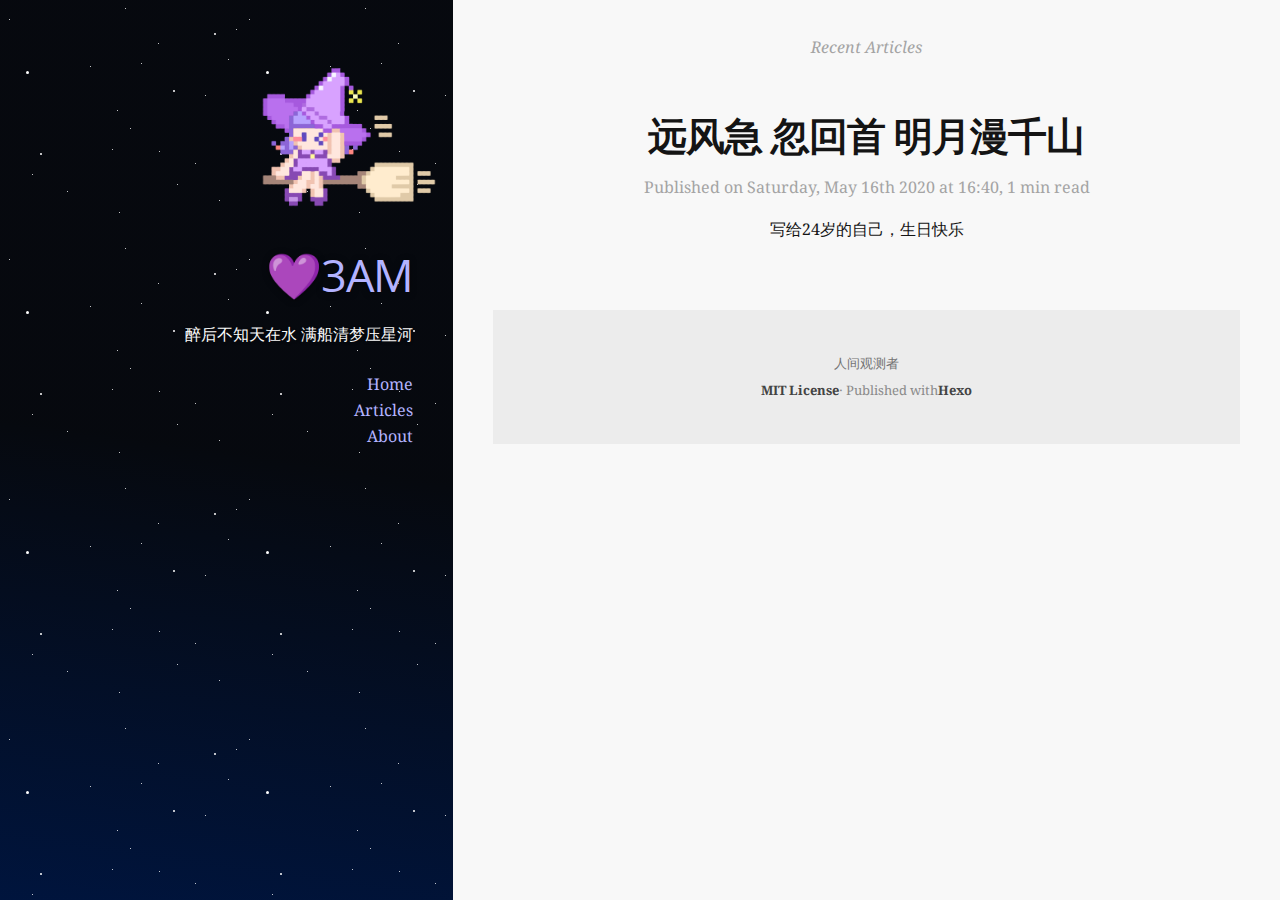
==== index.html @ b3f92b23 "update" ====
<!DOCTYPE html><html lang="en-us"><head><meta charset="UTF-8"><meta http-equiv="X-UA-Compatible" content="IE=edge,chrome=1"><title>💜3AM</title><meta name="description"><meta name="generator" content="💜3AM"><meta name="author" content="婴"><meta name="keywords" content="人间观测者"><meta name="HandheldFriendly" content="True"><meta name="MobileOptimized" content="320"><meta name="viewport" content="width=device-width,initial-scale=1.0,maximum-scale=1,user-scalable=0"><link rel="stylesheet" type="text/css" href="/styles/screen.css"><link rel="apple-touch-icon" sizes="57x57" href="/images/apple-touch-icon-57x57.png"><link rel="apple-touch-icon" sizes="60x60" href="/images/apple-touch-icon-60x60.png"><link rel="apple-touch-icon" sizes="72x72" href="/images/apple-touch-icon-72x72.png"><link rel="apple-touch-icon" sizes="76x76" href="/images/apple-touch-icon-76x76.png"><link rel="apple-touch-icon" sizes="114x114" href="/images/apple-touch-icon-114x114.png"><link rel="apple-touch-icon" sizes="120x120" href="/images/apple-touch-icon-120x120.png"><link rel="apple-touch-icon" sizes="144x144" href="/images/apple-touch-icon-144x144.png"><link rel="apple-touch-icon" sizes="152x152" href="/images/apple-touch-icon-152x152.png"><link rel="apple-touch-icon" sizes="180x180" href="/images/apple-touch-icon-180x180.png"><link rel="icon" type="image/png" sizes="16x16" href="/images/favicon-16x16.png"><link rel="icon" type="image/png" sizes="32x32" href="/images/favicon-32x32.png"><link rel="icon" type="image/png" sizes="96x96" href="/images/favicon-96x96.png"><link rel="icon" type="image/png" sizes="160x160" href="/images/favicon-160x160.png"><link rel="icon" type="image/png" sizes="192x192" href="/images/favicon-192x192.png"><meta name="msapplication-TileColor" content="#121315"><meta name="msapplication-TileImage" content="/images/mstile-144x144.png"></head><body itemscope itemtype="https://schema.org/WebPage"><header itemscope itemtype="https://schema.org/WPHeader"><a href="/"><img src="/images/svdb.png" alt="💜3AM" title="💜3AM"></a><h1><a href="/" alt="💜3AM" title="💜3AM" itemprop="headline">💜3AM</a></h1><p itemprop="description">醉后不知天在水 满船清梦压星河</p><nav itemscope itemtype="https://schema.org/SiteNavigationElement"><ul><li itemprop="name"><a href="/" alt="Home" title="Home" itemprop="url">Home</a></li><li itemprop="name"><a href="/articles" alt="Articles" title="Articles" itemprop="url">Articles</a></li><li itemprop="name"><a href="/about" alt="About" title="About" itemprop="url">About</a></li></ul></nav><div class="space"></div></header><main itemscope itemtype="https://schema.org/Blog"><h4 class="page-title">Recent Articles</h4><a href="/2020/05/16/happy-24th-brithday/" class="article"><article itemscope itemprop="blogPost" itemtype="https://schema.org/BlogPosting" class="item"><h2 itemprop="headline">远风急 忽回首 明月漫千山</h2><span class="post-meta">Published on<time itemprop="datePublished" datetime="2020-05-16T08:40:39.000Z"> Saturday, May 16th 2020 at 16:40</time>, 1 min read</span><p itemprop="text" class="post-excerpt">写给24岁的自己，生日快乐</p></article></a><footer itemscope itemtype="https://schema.org/WPFooter"><section class="pubkey">人间观测者</section><section class="copyright"><a>MIT License</a>&middot; Published with<a>Hexo</a></section></footer></main></body></html>
---- styles/screen.css ----
/*! normalize.css v3.0.2 | MIT License | git.io/normalize */

/**
 * 1. Set default font family to sans-serif.
 * 2. Prevent iOS text size adjust after orientation change, without disabling
 *    user zoom.
 */

html {
  font-family: sans-serif; /* 1 */
  -ms-text-size-adjust: 100%; /* 2 */
  -webkit-text-size-adjust: 100%; /* 2 */
}

/**
 * Remove default margin.
 */

body {
  margin: 0;
}

/* HTML5 display definitions
   ========================================================================== */

/**
 * Correct `block` display not defined for any HTML5 element in IE 8/9.
 * Correct `block` display not defined for `details` or `summary` in IE 10/11
 * and Firefox.
 * Correct `block` display not defined for `main` in IE 11.
 */

article,
aside,
details,
figcaption,
figure,
footer,
header,
hgroup,
main,
menu,
nav,
section,
summary {
  display: block;
}

/**
 * 1. Correct `inline-block` display not defined in IE 8/9.
 * 2. Normalize vertical alignment of `progress` in Chrome, Firefox, and Opera.
 */

audio,
canvas,
progress,
video {
  display: inline-block; /* 1 */
  vertical-align: baseline; /* 2 */
}

/**
 * Prevent modern browsers from displaying `audio` without controls.
 * Remove excess height in iOS 5 devices.
 */

audio:not([controls]) {
  display: none;
  height: 0;
}

/**
 * Address `[hidden]` styling not present in IE 8/9/10.
 * Hide the `template` element in IE 8/9/11, Safari, and Firefox < 22.
 */

[hidden],
template {
  display: none;
}

/* Links
   ========================================================================== */

/**
 * Remove the gray background color from active links in IE 10.
 */

a {
  background-color: transparent;
}

/**
 * Improve readability when focused and also mouse hovered in all browsers.
 */

a:active,
a:hover {
  outline: 0;
}

/* Text-level semantics
   ========================================================================== */

/**
 * Address styling not present in IE 8/9/10/11, Safari, and Chrome.
 */

abbr[title] {
  border-bottom: 1px dotted;
}

/**
 * Address style set to `bolder` in Firefox 4+, Safari, and Chrome.
 */

b,
strong {
  font-weight: bold;
}

/**
 * Address styling not present in Safari and Chrome.
 */

dfn {
  font-style: italic;
}

/**
 * Address variable `h1` font-size and margin within `section` and `article`
 * contexts in Firefox 4+, Safari, and Chrome.
 */

h1 {
  font-size: 2em;
  margin: 0.67em 0;
}

/**
 * Address styling not present in IE 8/9.
 */

mark {
  background: #ff0;
  color: #000;
}

/**
 * Address inconsistent and variable font size in all browsers.
 */

small {
  font-size: 80%;
}

/**
 * Prevent `sub` and `sup` affecting `line-height` in all browsers.
 */

sub,
sup {
  font-size: 75%;
  line-height: 0;
  position: relative;
  vertical-align: baseline;
}

sup {
  top: -0.5em;
}

sub {
  bottom: -0.25em;
}

/* Embedded content
   ========================================================================== */

/**
 * Remove border when inside `a` element in IE 8/9/10.
 */

img {
  border: 0;
}

/**
 * Correct overflow not hidden in IE 9/10/11.
 */

svg:not(:root) {
  overflow: hidden;
}

/* Grouping content
   ========================================================================== */

/**
 * Address margin not present in IE 8/9 and Safari.
 */

figure {
  margin: 1em 40px;
}

/**
 * Address differences between Firefox and other browsers.
 */

hr {
  -moz-box-sizing: content-box;
  box-sizing: content-box;
  height: 0;
}

/**
 * Contain overflow in all browsers.
 */

pre {
  overflow: auto;
}

/**
 * Address odd `em`-unit font size rendering in all browsers.
 */

code,
kbd,
pre,
samp {
  font-family: monospace, monospace;
  font-size: 1em;
}

/* Forms
   ========================================================================== */

/**
 * Known limitation: by default, Chrome and Safari on OS X allow very limited
 * styling of `select`, unless a `border` property is set.
 */

/**
 * 1. Correct color not being inherited.
 *    Known issue: affects color of disabled elements.
 * 2. Correct font properties not being inherited.
 * 3. Address margins set differently in Firefox 4+, Safari, and Chrome.
 */

button,
input,
optgroup,
select,
textarea {
  color: inherit; /* 1 */
  font: inherit; /* 2 */
  margin: 0; /* 3 */
}

/**
 * Address `overflow` set to `hidden` in IE 8/9/10/11.
 */

button {
  overflow: visible;
}

/**
 * Address inconsistent `text-transform` inheritance for `button` and `select`.
 * All other form control elements do not inherit `text-transform` values.
 * Correct `button` style inheritance in Firefox, IE 8/9/10/11, and Opera.
 * Correct `select` style inheritance in Firefox.
 */

button,
select {
  text-transform: none;
}

/**
 * 1. Avoid the WebKit bug in Android 4.0.* where (2) destroys native `audio`
 *    and `video` controls.
 * 2. Correct inability to style clickable `input` types in iOS.
 * 3. Improve usability and consistency of cursor style between image-type
 *    `input` and others.
 */

button,
html input[type="button"], /* 1 */
input[type="reset"],
input[type="submit"] {
  -webkit-appearance: button; /* 2 */
  cursor: pointer; /* 3 */
}

/**
 * Re-set default cursor for disabled elements.
 */

button[disabled],
html input[disabled] {
  cursor: default;
}

/**
 * Remove inner padding and border in Firefox 4+.
 */

button::-moz-focus-inner,
input::-moz-focus-inner {
  border: 0;
  padding: 0;
}

/**
 * Address Firefox 4+ setting `line-height` on `input` using `!important` in
 * the UA stylesheet.
 */

input {
  line-height: normal;
}

/**
 * It's recommended that you don't attempt to style these elements.
 * Firefox's implementation doesn't respect box-sizing, padding, or width.
 *
 * 1. Address box sizing set to `content-box` in IE 8/9/10.
 * 2. Remove excess padding in IE 8/9/10.
 */

input[type="checkbox"],
input[type="radio"] {
  box-sizing: border-box; /* 1 */
  padding: 0; /* 2 */
}

/**
 * Fix the cursor style for Chrome's increment/decrement buttons. For certain
 * `font-size` values of the `input`, it causes the cursor style of the
 * decrement button to change from `default` to `text`.
 */

input[type="number"]::-webkit-inner-spin-button,
input[type="number"]::-webkit-outer-spin-button {
  height: auto;
}

/**
 * 1. Address `appearance` set to `searchfield` in Safari and Chrome.
 * 2. Address `box-sizing` set to `border-box` in Safari and Chrome
 *    (include `-moz` to future-proof).
 */

input[type="search"] {
  -webkit-appearance: textfield; /* 1 */
  -moz-box-sizing: content-box;
  -webkit-box-sizing: content-box; /* 2 */
  box-sizing: content-box;
}

/**
 * Remove inner padding and search cancel button in Safari and Chrome on OS X.
 * Safari (but not Chrome) clips the cancel button when the search input has
 * padding (and `textfield` appearance).
 */

input[type="search"]::-webkit-search-cancel-button,
input[type="search"]::-webkit-search-decoration {
  -webkit-appearance: none;
}

/**
 * Define consistent border, margin, and padding.
 */

fieldset {
  border: 1px solid #c0c0c0;
  margin: 0 2px;
  padding: 0.35em 0.625em 0.75em;
}

/**
 * 1. Correct `color` not being inherited in IE 8/9/10/11.
 * 2. Remove padding so people aren't caught out if they zero out fieldsets.
 */

legend {
  border: 0; /* 1 */
  padding: 0; /* 2 */
}

/**
 * Remove default vertical scrollbar in IE 8/9/10/11.
 */

textarea {
  overflow: auto;
}

/**
 * Don't inherit the `font-weight` (applied by a rule above).
 * NOTE: the default cannot safely be changed in Chrome and Safari on OS X.
 */

optgroup {
  font-weight: bold;
}

/* Tables
   ========================================================================== */

/**
 * Remove most spacing between table cells.
 */

table {
  border-collapse: collapse;
  border-spacing: 0;
}

td,
th {
  padding: 0;
}

@font-face {
  font-family: 'Droid Serif';
  font-style: normal;
  font-weight: 400;
  src: url("../fonts/droidserif/400.woff2") format('woff2'), url("../fonts/droidserif/400.woff") format('woff');
}
@font-face {
  font-family: 'Droid Serif';
  font-style: normal;
  font-weight: 700;
  src: url("../fonts/droidserif/700.woff2") format('woff2'), url("../fonts/droidserif/700.woff") format('woff');
}
@font-face {
  font-family: 'Droid Serif';
  font-style: italic;
  font-weight: 400;
  src: url("../fonts/droidserif/400i.woff2") format('woff2'), url("../fonts/droidserif/400i.woff") format('woff');
}
@font-face {
  font-family: 'Droid Serif';
  font-style: italic;
  font-weight: 700;
  src: url("../fonts/droidserif/700i.woff2") format('woff2'), url("../fonts/droidserif/700i.woff") format('woff');
}
@font-face {
  font-family: 'Open Sans';
  font-style: normal;
  font-weight: 300;
  src: url("../fonts/opensans/300.woff2") format('woff2'), url("../fonts/opensans/300.woff") format('woff');
}
@font-face {
  font-family: 'Open Sans';
  font-style: normal;
  font-weight: 400;
  src: url("../fonts/opensans/400.woff2") format('woff2'), url("../fonts/opensans/400.woff") format('woff');
}
@font-face {
  font-family: 'Open Sans';
  font-style: normal;
  font-weight: 600;
  src: url("../fonts/opensans/600.woff2") format('woff2'), url("../fonts/opensans/600.woff") format('woff');
}
@font-face {
  font-family: 'Open Sans';
  font-style: normal;
  font-weight: 700;
  src: url("../fonts/opensans/700.woff2") format('woff2'), url("../fonts/opensans/700.woff") format('woff');
}
@font-face {
  font-family: 'Open Sans';
  font-style: normal;
  font-weight: 800;
  src: url("../fonts/opensans/800.woff2") format('woff2'), url("../fonts/opensans/800.woff") format('woff');
}
@font-face {
  font-family: 'Open Sans';
  font-style: italic;
  font-weight: 300;
  src: url("../fonts/opensans/300i.woff2") format('woff2'), url("../fonts/opensans/300i.woff") format('woff');
}
@font-face {
  font-family: 'Open Sans';
  font-style: italic;
  font-weight: 400;
  src: url("../fonts/opensans/400i.woff2") format('woff2'), url("../fonts/opensans/400i.woff") format('woff');
}
@font-face {
  font-family: 'Open Sans';
  font-style: italic;
  font-weight: 600;
  src: url("../fonts/opensans/600i.woff2") format('woff2'), url("../fonts/opensans/600i.woff") format('woff');
}
@font-face {
  font-family: 'Open Sans';
  font-style: italic;
  font-weight: 700;
  src: url("../fonts/opensans/700i.woff2") format('woff2'), url("../fonts/opensans/700i.woff") format('woff');
}
@font-face {
  font-family: 'Open Sans';
  font-style: italic;
  font-weight: 800;
  src: url("../fonts/opensans/800i.woff2") format('woff2'), url("../fonts/opensans/800i.woff") format('woff');
}
@font-face {
  font-family: 'Fira Mono';
  font-style: normal;
  font-weight: 400;
  src: url("../fonts/fira/400.woff2") format('woff2'), url("../fonts/fira/400.woff") format('woff');
}
@font-face {
  font-family: 'Fira Mono';
  font-style: normal;
  font-weight: 500;
  src: url("../fonts/fira/500.woff2") format('woff2'), url("../fonts/fira/500.woff") format('woff');
}
@font-face {
  font-family: 'Fira Mono';
  font-style: normal;
  font-weight: 700;
  src: url("../fonts/fira/700.woff2") format('woff2'), url("../fonts/fira/700.woff") format('woff');
}
html {
  font-size: 62.5%;
}
body {
  color: #141414;
  margin: 0;
  height: 100vh;
  -webkit-box-orient: vertical;
  -moz-box-orient: vertical;
  -o-box-orient: vertical;
  -webkit-flex-direction: column;
  -ms-flex-direction: column;
  flex-direction: column;
  font-family: 'Droid Serif', Georgia, serif;
  font-size: 1.62rem;
  font-weight: 400;
  line-height: 1.6em;
}
a {
  color: #141414;
  text-decoration: underline;
}
a:hover {
  -webkit-transition: color 0.3s ease;
  -moz-transition: color 0.3s ease;
  -o-transition: color 0.3s ease;
  -ms-transition: color 0.3s ease;
  transition: color 0.3s ease;
}
::-moz-selection,
::selection {
  color: #141414;
  background: #1d9cf7;
  text-shadow: none;
}
header,
main {
  overflow-y: auto;
  -webkit-overflow-scrolling: touch;
  padding: 20px;
}
header {
  background-image: -webkit-linear-gradient(82deg, hsla(220,100%,12%,1), hsla(220,40%,4%,1) 50%);
  background-image: -moz-linear-gradient(82deg, hsla(220,100%,12%,1), hsla(220,40%,4%,1) 50%);
  background-image: -o-linear-gradient(82deg, hsla(220,100%,12%,1), hsla(220,40%,4%,1) 50%);
  background-image: -ms-linear-gradient(82deg, hsla(220,100%,12%,1), hsla(220,40%,4%,1) 50%);
  background-image: linear-gradient(8deg, hsla(220,100%,12%,1), hsla(220,40%,4%,1) 50%);
  -webkit-box-flex: 1;
  -moz-box-flex: 1;
  -o-box-flex: 1;
  box-flex: 1;
  -webkit-flex: 1;
  -ms-flex: 1;
  flex: 1;
  overflow: hidden;
  position: relative;
  text-align: center;
}
header a,
header h1,
header p,
header nav {
  position: relative;
  z-index: 2;
}
header a {
  color: #b3b3ff;
  text-decoration: none;
}
header a:hover {
  text-decoration: underline;
}
header h1 {
  color: #b3b3ff;
  font-family: 'Open Sans', sans-serif;
  font-size: 4.5rem;
  font-weight: 400;
  letter-spacing: -1px;
  text-shadow: 0 1px 6px rgba(0,0,0,0.5);
}
header h1 a:hover {
  text-decoration: none;
  color: #db48d8;
}
header img {
  line-height: 0;
  margin: 0;
  max-height: 200px;
  width: auto;
}
header p {
  color: #fafafa;
  font-family: 'Droid Serif', Georgia, serif;
  font-size: 1.62rem;
  font-weight: 400;
  letter-spacing: 0;
  margin: 0;
  text-shadow: 0 1px 3px rgba(0,0,0,0.35);
}
header nav ul {
  list-style: none;
  margin: 0;
  padding: 0;
}
header nav ul li {
  display: inline-block;
  padding: 12px 0 12px 12px;
}
header nav ul li:after {
  content: '·';
  padding-left: 12px;
}
header nav ul li:last-child:after {
  content: '';
}
header .space {
  -webkit-animation: slide 8s linear infinite;
  -moz-animation: slide 8s linear infinite;
  -o-animation: slide 8s linear infinite;
  -ms-animation: slide 8s linear infinite;
  animation: slide 8s linear infinite;
  background-image: url("../images/stars.svg");
  background-position: center center;
  -webkit-background-size: 240px;
  -moz-background-size: 240px;
  background-size: 240px;
  height: 400%;
  left: 0;
  position: absolute;
  top: 0;
  width: 400%;
  z-index: 1;
}
main {
  background: #f8f8f8;
  -webkit-box-flex: 2;
  -moz-box-flex: 2;
  -o-box-flex: 2;
  box-flex: 2;
  -webkit-flex: 2;
  -ms-flex: 2;
  flex: 2;
  hypens: auto;
  overflow-x: hidden;
  padding: 20px;
  text-align: left;
  word-break: normal;
  word-wrap: break-word;
}
main a.article {
  color: #141414;
  text-decoration: none;
}
main a.article:last-of-type article {
  border: none;
}
main a.article:last-of-type article:after {
  background: none;
  border: none;
  -webkit-box-shadow: none;
  box-shadow: none;
  padding-bottom: 20px;
}
main a.article:hover h2 {
  color: #b3b3ff;
  -webkit-transition: color 0.3s ease;
  -moz-transition: color 0.3s ease;
  -o-transition: color 0.3s ease;
  -ms-transition: color 0.3s ease;
  transition: color 0.3s ease;
}
main .page-title {
  color: #a4a4a4;
  font-family: 'Droid Serif', Georgia, serif;
  font-size: 1.62rem;
  font-style: italic;
  font-weight: 400;
  margin: 0;
  padding-bottom: 16px;
  text-align: center;
}
main .post-meta {
  color: #a4a4a4;
  display: inline-block;
  font-family: 'Droid Serif', Georgia, serif;
  font-weight: 400;
  font-size: 1.62rem;
  margin: 0;
}
main article.item {
  border-bottom: 1px solid rgba(0,0,0,0.15);
  color: #141414;
  padding: 40px;
  text-align: center;
}
main article.item h2 {
  break-word: normal;
  color: #141414;
  margin-bottom: 16px;
  word-wrap: break-word;
}
main article.item p.post-excerpt {
  font-size: 1.62rem;
  line-height: 1.6em;
  margin: 16px 0 0 0;
}
main article.item:after {
  display: block;
  content: '';
  width: 7px;
  height: 7px;
  border: 1px solid #dadada 1px solid;
  position: relative;
  top: 45px;
  left: 50%;
  margin-left: -5px;
  background: #d3d3d3;
  border-radius: 100%;
  -webkit-box-shadow: #f8f8f8 0 0 0 5px;
  box-shadow: #f8f8f8 0 0 0 5px;
}
main article.full {
  padding-bottom: 20px;
}
main article.full h2 {
  margin: 0;
}
main article.full ul {
  list-style: none;
  padding: 0;
}
main article.full a {
  text-decoration: underline;
}
main article.full a:hover {
  color: #b3b3ff;
}
main article.full p + img {
  margin-top: 0;
  max-width: 400px;
}
main article.full img {
  border-radius: 3px;
  height: auto;
  margin-top: 20px;
  max-width: 400px;
}
main article.full blockquote {
  -webkit-box-sizing: border-box;
  -moz-box-sizing: border-box;
  box-sizing: border-box;
  margin: 1.6em 0 1.6em 0;
  padding: 0 0 0 1.6em;
  border-left: #b3b3ff 0.4em solid;
}
main article.full blockquote footer {
  text-align: left;
  padding: 0;
  border: 0;
  background: none;
  color: #141414;
  line-height: 1.6em;
  font-size: 0.9em;
}
main article.full blockquote p {
  margin: 0.8em 0;
  font-style: italic;
}
main article.full blockquote small {
  display: inline-block;
  margin: 0.8em 0 0.8em 1.5em;
  font-size: 0.9rem;
  color: #f8f8f8;
}
main article.full blockquote small:before {
  content: '\2014 \00A0';
}
main article.full blockquote ol,
main article.full blockquote ul {
  font-style: italic;
}
main article.full blockquote cite {
  font-weight: bold;
}
main article.full blockquote cite:before {
  content: '—';
  padding: 0 0.3em;
}
main article.full blockquote cite a {
  color: $link-article-color;
  font-weight: normal;
}
main article.full .noshadow {
  -webkit-box-shadow: none;
  box-shadow: none;
  border-radius: 0;
}
main article.full .logos {
  display: inline-block;
  clear: both;
}
main article.full .logos img {
  width: auto;
}
main article.full .left {
  float: left;
}
main article.full .right {
  float: right;
}
main article.full form .form-column {
  display: inline-block;
  text-align: left;
  width: 100%;
}
main article.full form .form-column input[type="name"],
main article.full form .form-column input[type="email"] {
  width: 100%;
}
main article.full form .form-column input,
main article.full form .form-column textarea {
  padding: 0.5em 0.6em;
  margin: 0;
  border: 1px solid #f8f8f8;
  -webkit-box-shadow: inset 0 1px 3px #a4a4a4;
  box-shadow: inset 0 1px 3px #a4a4a4;
  border-radius: 2px;
  -webkit-box-sizing: border-box;
  -moz-box-sizing: border-box;
  box-sizing: border-box;
  overflow: hidden;
}
main article.full form .form-column textarea {
  margin: 0.5em 0.5em 0.5em 0;
}
main article.full form .form-column input[type="checkbox"] {
  margin: 0.5em;
}
main article.full form .form-column label {
  margin-right: 0.5em;
}
main article.full form .form-column textarea {
  width: 100%;
}
main article.full form .form-column button {
  background: #1d9cf7;
  border: 1px solid #0777c7;
  -webkit-box-shadow: inset 0 0 0 1px #1d9cf7, 0 1px 3px #737373;
  box-shadow: inset 0 0 0 1px #1d9cf7, 0 1px 3px #737373;
  border-radius: 2px;
  -webkit-box-sizing: border-box;
  -moz-box-sizing: border-box;
  box-sizing: border-box;
  color: #fafafa;
  font-family: 'Open Sans', sans-serif;
  letter-spacing: 1px;
  margin: 0.5em 0.5em 0.5em 0;
  padding: 0.1em 0.6em;
  white-space: nowrap;
  text-transform: uppercase;
  text-shadow: 0 -1px 1px #0777c7;
}
main article.full .btn {
  border: none;
  font-size: inherit;
  color: #fafafa;
  background: none;
  cursor: pointer;
  display: inline-block;
  letter-spacing: 1px;
  font-weight: 700;
  outline: none;
  position: relative;
  -webkit-transition: all 0.3s;
  -moz-transition: all 0.3s;
  -o-transition: all 0.3s;
  -ms-transition: all 0.3s;
  transition: all 0.3s;
  vertical-align: middle;
}
main article.full .btn:after {
  content: '';
  position: absolute;
  z-index: -1;
  -webkit-transition: all 0.3s;
  -moz-transition: all 0.3s;
  -o-transition: all 0.3s;
  -ms-transition: all 0.3s;
  transition: all 0.3s;
}
main article.full .small-button {
  background: #1d9cf7;
  border-radius: 2px;
  -webkit-box-shadow: 0 2px #0777c7;
  box-shadow: 0 2px #0777c7;
  color: #fafafa;
  font-family: 'Open Sans', sans-serif;
  font-size: 1.4rem;
  font-weight: 700;
  line-height: 1.6;
  margin: 0;
  border: 1px solid #0777c7;
  padding: 0 5px;
  white-space: nowrap;
}
main article.full .small-button:before {
  left: 130%;
  top: 0;
}
main article.full .small-button:hover {
  -webkit-box-shadow: 0 2px #0777c7;
  box-shadow: 0 2px #0777c7;
  top: 1px;
}
main article.full .small-button:hover:before {
  left: 80%;
}
main article.full .small-button:active {
  -webkit-box-shadow: 0 0 #0777c7;
  box-shadow: 0 0 #0777c7;
  top: 2px;
}
main article.full .simple:hover {
  -webkit-box-shadow: inset 0 0 20px 1px #7fc7fb, 1px 1px 3px #55b5f9;
  box-shadow: inset 0 0 20px 1px #7fc7fb, 1px 1px 3px #55b5f9;
}
main article.full .big-button {
  background: #1d9cf7;
  color: #fafafa;
  font-family: 'Open Sans', sans-serif;
  -webkit-box-shadow: 0 6px #0777c7;
  box-shadow: 0 6px #0777c7;
  -webkit-transition: none;
  -moz-transition: none;
  -o-transition: none;
  -ms-transition: none;
  transition: none;
  border-radius: 5px;
  text-transform: uppercase;
  padding: 25px 80px;
  margin: 15px 30px;
}
main article.full .big-button:hover {
  color: #fafafa;
  -webkit-box-shadow: 0 4px #0777c7;
  box-shadow: 0 4px #0777c7;
  padding: 25px 80px;
  top: 2px;
}
main article.full .big-button:hover:before {
  left: 80%;
}
main article.full .big-button:active {
  color: #fafafa;
  -webkit-box-shadow: 0 0 #0777c7;
  box-shadow: 0 0 #0777c7;
  padding: 25px 80px;
  top: 6px;
}
main article.full .big-button:before {
  left: 130%;
  top: 0;
}
main article.full .round-button {
  border-radius: 30px;
  border: 3px solid #dfdfdf;
  color: #dfdfdf;
  font-family: 'Open Sans', sans-serif;
  padding: 10px 30px;
  overflow: hidden;
  margin: 15px 30px;
  text-transform: uppercase;
}
main article.full .round-button:hover {
  border: 3px solid $link-article-color;
  color: #b3b3ff;
}
main article.full .punch-button {
  background: #1d9cf7;
  border-top: 1px solid #0777c7;
  border-right: 1px solid #033050;
  border-bottom: 1px solid #022035;
  border-left: 1px solid #033050;
  border-radius: 4px;
  -webkit-box-shadow: inset 0 1px 10px 1px #55b5f9, 0 1px 0 #022035, 0 6px 0 #033050, 0 8px 4px 1px #737373;
  box-shadow: inset 0 1px 10px 1px #55b5f9, 0 1px 0 #022035, 0 6px 0 #033050, 0 8px 4px 1px #737373;
  color: #fafafa;
  font-family: 'Open Sans', sans-serif;
  font-size: 1.8rem;
  font-weight: 700;
  line-height: 1.4;
  margin-bottom: 10px;
  margin-top: 4px;
  padding: 0.4em;
  width: 12em;
  text-align: center;
  text-shadow: 0 -1px 1px #0777c7;
  text-transform: uppercase;
  -webkit-background-clip: padding-box;
}
main article.full .punch-button hr {
  display: block;
  border-color: #fafafa;
  margin-top: 0.4em;
  margin-bottom: 0;
  padding-top: 0.4em;
}
main article.full .punch-button hr:before,
main article.full .punch-button hr:after {
  display: none;
}
main article.full .punch-button span {
  display: block;
  color: #033050;
  font-family: 'Open Sans', sans-serif;
  font-size: 1.4rem;
  font-style: italic;
  letter-spacing: 1px;
  text-align: center;
  text-shadow: 0 -1px 1px #55b5f9;
  width: 80%;
  margin: 0 auto;
  text-transform: none;
}
main article.full .punch-button:hover {
  -webkit-box-shadow: inset 0 0 20px 1px #7fc7fb, 0 1px 0 #022035, 0 6px 0 #033050, 0 8px 4px 1px #737373;
  box-shadow: inset 0 0 20px 1px #7fc7fb, 0 1px 0 #022035, 0 6px 0 #033050, 0 8px 4px 1px #737373;
  cursor: pointer;
}
main article.full .punch-button:active {
  -webkit-box-shadow: inset 0 1px 10px 1px #55b5f9, 0 1px 0 #022035, 0 2px 0 #033050, 0 4px 3px 0 #737373;
  box-shadow: inset 0 1px 10px 1px #55b5f9, 0 1px 0 #022035, 0 2px 0 #033050, 0 4px 3px 0 #737373;
  margin-top: 8px;
}
main section#comments {
  border-top: 1px solid rgba(0,0,0,0.15);
  padding-top: 20px;
}
main footer {
  padding: 0;
  text-align: center;
  position: relative;
  padding: 4rem 0;
  border: 1px solid #d3d3d3 1px solid;
  font-size: 1.3rem;
  line-height: 2.1em;
  color: #8a8a8a;
  background: #ececec;
}
main footer :not(main) > a {
  color: #434343;
  font-weight: 700;
  text-decoration: none;
}
main footer .pubkey {
  font-family: 'Fira Mono', monospace, sans-serif;
  font-weight: 500;
  color: #737373;
}
h1,
h2,
h3,
h4,
h5,
h6 {
  font-family: 'Open Sans', sans-serif;
  font-weight: 700;
  line-height: 1;
  margin-top: 0;
  margin-bottom: 20px;
  text-rendering: optimizeLegibility;
}
h1 {
  font-size: 4.5rem;
  letter-spacing: -2px;
  line-height: 1.2em;
  text-indent: -3px;
}
h2 {
  font-size: 3.9rem;
  letter-spacing: -1px;
  line-height: 1.2em;
  text-indent: -2px;
}
h3 {
  font-size: 3.3rem;
}
h4 {
  font-size: 2.8rem;
  margin-bottom: 0;
}
h5 {
  font-size: 2.4rem;
}
h6 {
  font-size: 2rem;
}
a {
  -webkit-transition: color ease 0.3s;
  -moz-transition: color ease 0.3s;
  -o-transition: color ease 0.3s;
  -ms-transition: color ease 0.3s;
  transition: color ease 0.3s;
  text-decoration: none;
}
a:hover {
  color: $link-article-color;
}
hr {
  display: block;
  height: 1px;
  border: 0;
  border-top: #d3d3d3 1px solid;
  margin: 40px 0;
  padding: 0;
}
hr:after {
  display: block;
  content: '';
  width: 7px;
  height: 7px;
  border: 1px solid #dadada 1px solid;
  position: relative;
  top: -5px;
  left: 50%;
  margin-left: -5px;
  background: #d3d3d3;
  border-radius: 100%;
  -webkit-box-shadow: #f8f8f8 0 0 0 5px;
  box-shadow: #f8f8f8 0 0 0 5px;
}
p,
ul,
ol,
dl,
table {
  margin: 20px 0;
}
ol ol,
ul ul,
ul ol,
ol ul {
  margin: 5px 0;
}
dl dt {
  clear: left;
  float: left;
  font-weight: bold;
  margin-bottom: 12px;
  overflow: hidden;
  text-align: right;
  -o-text-overflow: ellipsis;
  text-overflow: ellipsis;
  white-space: nowrap;
  width: 180px;
}
dl dd {
  margin-left: 200px;
  margin-bottom: 12px;
}
code,
tt {
  background: #b3b3ff;
  border-radius: 0.2em;
  color: #fafafa;
  font-family: 'Fira Mono', monospace, sans-serif;
  font-size: 0.85em;
  font-weight: 400;
  padding: 1px 3px;
  white-space: pre-wrap;
}
pre {
  -moz-box-sizing: border-box;
  -webkit-box-sizing: border-box;
  -moz-box-sizing: border-box;
  box-sizing: border-box;
  background: #222;
  border-radius: 0.3em;
  color: #fafafa;
  font-family: 'Fira Mono', monospace, sans-serif;
  font-size: 0.9em;
  font-weight: 400;
  margin: 1.6em 0;
  overflow: auto;
  padding: 10px;
  white-space: pre;
  width: 100%;
}
pre code,
tt {
  background: transparent;
  border: none;
  font-size: inherit;
  padding: 0;
  white-space: -moz-pre-wrap;
  white-space: pre-wrap;
}
kbd {
  background: #f4f4f4;
  border: 1px solid #ccc 1px solid;
  border-radius: 3px;
  -webkit-box-shadow: 0 1px 0 rgba(0,0,0,0.2), 0 0 0 2px #fafafa inset;
  box-shadow: 0 1px 0 rgba(0,0,0,0.2), 0 0 0 2px #fafafa inset;
  color: #666;
  display: inline-block;
  font-family: 'Droid Serif', Georgia, serif;
  font-size: 0.9em;
  margin-bottom: 0.4em;
  padding: 0 5px;
  text-shadow: 0 1px 0 #fafafa;
  white-space: nowrap;
}
iframe,
.fluid-width-video-wrapper {
  display: block;
  margin: 1.6em 0;
}
/* When a video is inside the fitvids wrapper, drop the
margin on the iframe, cause it breaks stuff. */
.fluid-width-video-wrapper iframe {
  margin: 0;
}
/* Hexo: Youtube, other video container */
.video-container {
  position: relative;
  padding-top: 56.25%;
  height: 0;
  overflow: hidden;
}
.video-container iframe,
.video-container object,
.video-container embed {
  position: absolute;
  top: 0;
  left: 0;
  width: 100%;
  height: 100%;
  margin-top: 0;
}
table > tbody > tr > td {
  padding-right: 10px;
}
/* Hexo: Syntax Highlighter */
figure.highlight {
  background: #222;
  border-radius: 0.3em;
  border: 1px solid #f2f2f2;
  color: #f2f2f2;
  font-size: 0.9em;
  line-height: 1.45em;
  margin: 1em 0 2.1em 0;
  overflow: auto;
  white-space: pre;
  word-wrap: normal;
}
figure.highlight.md td.gutter {
  display: none;
}
figure.highlight figcaption {
  padding: 7px 10px;
  font-family: 'Open Sans', sans-serif;
  font-size: 0.8em;
  color: #839496;
  background: #191919;
  text-align: center;
}
figure.highlight figcaption a {
  margin-left: 0.3em;
}
figure.highlight table {
  margin: 0;
}
figure.highlight table > tbody > tr > td {
  padding: 0;
  background: #fafafa;
}
figure.highlight table > tbody > tr > td.gutter {
  background-color: #222;
  max-width: 40px;
  text-align: right;
}
figure.highlight table > tbody > tr > td.gutter pre span.line {
  color: #839496;
}
figure.highlight pre {
  border: none;
  border-radius: 0;
  margin: 0;
}
@media (min-width: 720px) {
  body {
    display: -webkit-box;
    display: -moz-box;
    display: -webkit-flex;
    display: -ms-flexbox;
    display: box;
    display: flex;
    -webkit-box-orient: horizontal;
    -moz-box-orient: horizontal;
    -o-box-orient: horizontal;
    -webkit-flex-direction: row;
    -ms-flex-direction: row;
    flex-direction: row;
  }
  body header {
    -webkit-box-flex: 1;
    -moz-box-flex: 1;
    -o-box-flex: 1;
    box-flex: 1;
    -webkit-flex: 1;
    -ms-flex: 1;
    flex: 1;
    overflow: hidden;
    text-align: right;
    padding: 40px;
  }
  body header img {
    margin: 0 -32px 0 0;
  }
  body header nav ul {
    padding-top: 24px;
  }
  body header nav ul li {
    display: block;
    line-height: 1.6em;
    padding: 0;
  }
  body header nav ul li:after {
    content: '';
    padding: 0;
  }
  body main {
    -webkit-box-flex: 2;
    -moz-box-flex: 2;
    -o-box-flex: 2;
    box-flex: 2;
    -webkit-flex: 2;
    -ms-flex: 2;
    flex: 2;
    padding: 40px;
  }
  body main form .form-column input[type="name"],
  body main form .form-column input[type="email"] {
    width: 35%;
    margin: 0.5em 0.5em 0.5em 0;
  }
}
pre .comment,
pre .template_comment,
.diff pre .header,
pre .javadoc {
  color: #75715e;
}
pre .function .keyword {
  color: #66d9ef;
}
pre .keyword,
.css .rule pre .keyword,
pre .winutils,
.javascript pre .title,
.nginx pre .title,
pre .subst,
pre .request,
pre .status {
  color: #f92672;
}
pre .number,
pre .hexcolor,
.ruby pre .constant {
  color: #ae81ff;
}
pre .value {
  color: #e6db74;
}
pre .string,
pre .tag pre .value,
pre .phpdoc,
.tex pre .formula {
  color: #e6db74;
}
pre .title,
pre .id,
.coffeescript pre .params,
.scss pre .preprocessor {
  color: #f92672;
}
.javascript pre .title,
.lisp pre .title,
.clojure pre .title,
pre .subst {
  font-weight: normal;
}
pre .class pre .title,
.haskell pre .type,
.vhdl pre .literal,
.tex pre .command {
  color: #e6db74;
}
pre .literal {
  color: #ae81ff;
}
pre .tag,
pre .tag pre .title,
pre .rules pre .property,
.django pre .tag pre .keyword {
  color: #a6e22e;
  font-weight: normal;
}
pre .attribute,
pre .variable,
.lisp pre .body {
  color: #a6e22e;
}
pre .regexp {
  color: #ae81ff;
}
pre .symbol,
.ruby pre .symbol pre .string,
.lisp pre .keyword,
.tex pre .special,
pre .prompt {
  color: #f92672;
}
pre .built_in,
.lisp pre .title,
.clojure pre .built_in {
  color: #e6db74;
}
pre .preprocessor,
pre .pragma,
pre .pi,
pre .doctype,
pre .shebang,
pre .cdata {
  color: #f8f8f2;
}
pre .deletion {
  background: #75715e;
}
pre .addition {
  background: #e6db74;
}
.diff pre .change {
  background: #f92672;
}
pre .chunk {
  color: #a6e22e;
}
/* Github */
.gist table {
  margin: 0;
  font-size: 1.4rem;
}
.gist .line-number {
  min-width: 25px;
  font-size: 1.1rem;
}
@-moz-keyframes slide {
  0% {
    -webkit-transform: translate3d(0, 0, 0);
    -moz-transform: translate3d(0, 0, 0);
    -o-transform: translate3d(0, 0, 0);
    -ms-transform: translate3d(0, 0, 0);
    transform: translate3d(0, 0, 0);
  }
  100% {
    -webkit-transform: translate3d(-240px, -240px, 0);
    -moz-transform: translate3d(-240px, -240px, 0);
    -o-transform: translate3d(-240px, -240px, 0);
    -ms-transform: translate3d(-240px, -240px, 0);
    transform: translate3d(-240px, -240px, 0);
  }
}
@-webkit-keyframes slide {
  0% {
    -webkit-transform: translate3d(0, 0, 0);
    -moz-transform: translate3d(0, 0, 0);
    -o-transform: translate3d(0, 0, 0);
    -ms-transform: translate3d(0, 0, 0);
    transform: translate3d(0, 0, 0);
  }
  100% {
    -webkit-transform: translate3d(-240px, -240px, 0);
    -moz-transform: translate3d(-240px, -240px, 0);
    -o-transform: translate3d(-240px, -240px, 0);
    -ms-transform: translate3d(-240px, -240px, 0);
    transform: translate3d(-240px, -240px, 0);
  }
}
@-o-keyframes slide {
  0% {
    -webkit-transform: translate3d(0, 0, 0);
    -moz-transform: translate3d(0, 0, 0);
    -o-transform: translate3d(0, 0, 0);
    -ms-transform: translate3d(0, 0, 0);
    transform: translate3d(0, 0, 0);
  }
  100% {
    -webkit-transform: translate3d(-240px, -240px, 0);
    -moz-transform: translate3d(-240px, -240px, 0);
    -o-transform: translate3d(-240px, -240px, 0);
    -ms-transform: translate3d(-240px, -240px, 0);
    transform: translate3d(-240px, -240px, 0);
  }
}
@keyframes slide {
  0% {
    -webkit-transform: translate3d(0, 0, 0);
    -moz-transform: translate3d(0, 0, 0);
    -o-transform: translate3d(0, 0, 0);
    -ms-transform: translate3d(0, 0, 0);
    transform: translate3d(0, 0, 0);
  }
  100% {
    -webkit-transform: translate3d(-240px, -240px, 0);
    -moz-transform: translate3d(-240px, -240px, 0);
    -o-transform: translate3d(-240px, -240px, 0);
    -ms-transform: translate3d(-240px, -240px, 0);
    transform: translate3d(-240px, -240px, 0);
  }
}
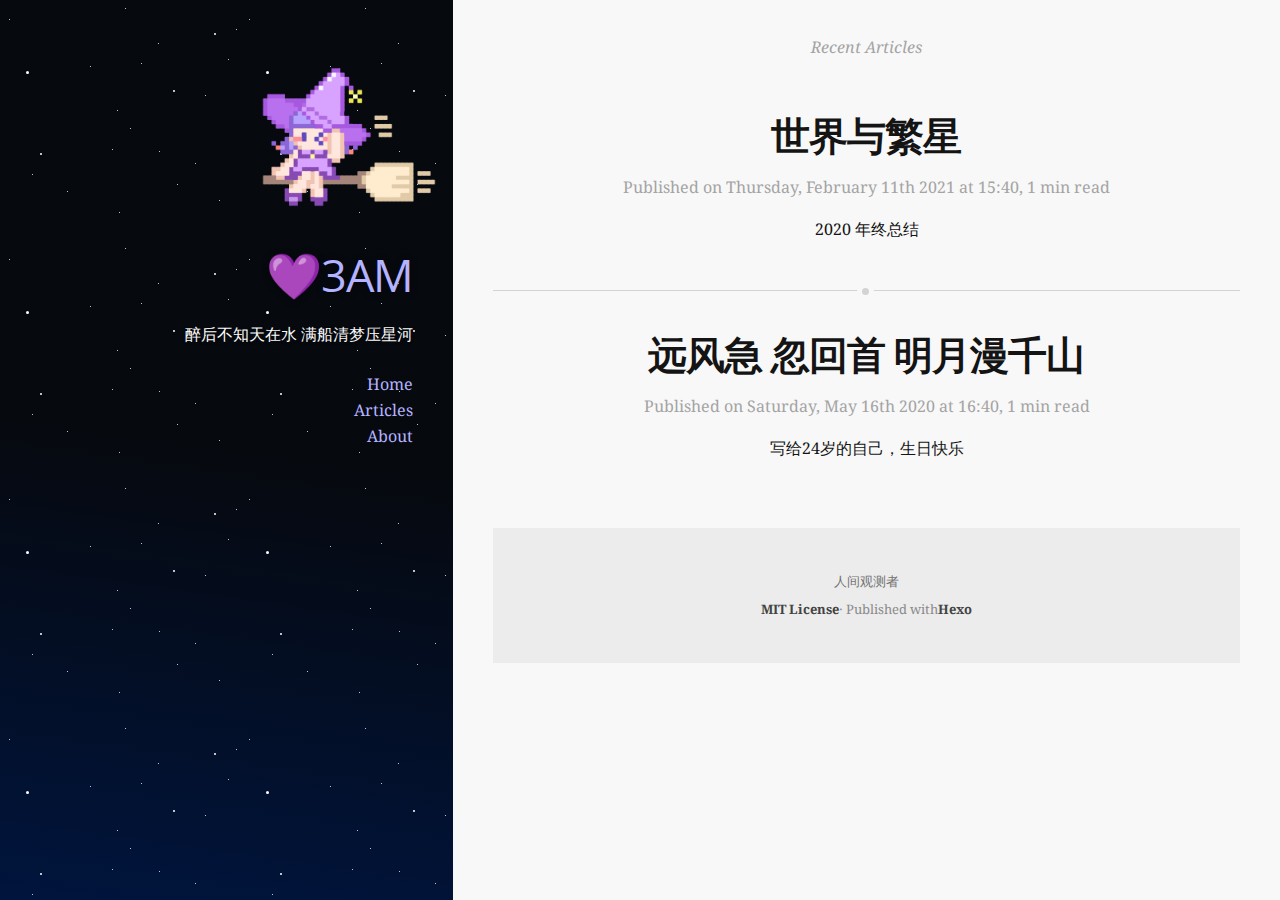
==== commit 0982bd5b: "Site updated: 2021-02-11 16:01:11" ====
--- a/index.html
+++ b/index.html
@@ -1 +1 @@
-<!DOCTYPE html><html lang="en-us"><head><meta charset="UTF-8"><meta http-equiv="X-UA-Compatible" content="IE=edge,chrome=1"><title>💜3AM</title><meta name="description"><meta name="generator" content="💜3AM"><meta name="author" content="婴"><meta name="keywords" content="人间观测者"><meta name="HandheldFriendly" content="True"><meta name="MobileOptimized" content="320"><meta name="viewport" content="width=device-width,initial-scale=1.0,maximum-scale=1,user-scalable=0"><link rel="stylesheet" type="text/css" href="/styles/screen.css"><link rel="apple-touch-icon" sizes="57x57" href="/images/apple-touch-icon-57x57.png"><link rel="apple-touch-icon" sizes="60x60" href="/images/apple-touch-icon-60x60.png"><link rel="apple-touch-icon" sizes="72x72" href="/images/apple-touch-icon-72x72.png"><link rel="apple-touch-icon" sizes="76x76" href="/images/apple-touch-icon-76x76.png"><link rel="apple-touch-icon" sizes="114x114" href="/images/apple-touch-icon-114x114.png"><link rel="apple-touch-icon" sizes="120x120" href="/images/apple-touch-icon-120x120.png"><link rel="apple-touch-icon" sizes="144x144" href="/images/apple-touch-icon-144x144.png"><link rel="apple-touch-icon" sizes="152x152" href="/images/apple-touch-icon-152x152.png"><link rel="apple-touch-icon" sizes="180x180" href="/images/apple-touch-icon-180x180.png"><link rel="icon" type="image/png" sizes="16x16" href="/images/favicon-16x16.png"><link rel="icon" type="image/png" sizes="32x32" href="/images/favicon-32x32.png"><link rel="icon" type="image/png" sizes="96x96" href="/images/favicon-96x96.png"><link rel="icon" type="image/png" sizes="160x160" href="/images/favicon-160x160.png"><link rel="icon" type="image/png" sizes="192x192" href="/images/favicon-192x192.png"><meta name="msapplication-TileColor" content="#121315"><meta name="msapplication-TileImage" content="/images/mstile-144x144.png"></head><body itemscope itemtype="https://schema.org/WebPage"><header itemscope itemtype="https://schema.org/WPHeader"><a href="/"><img src="/images/svdb.png" alt="💜3AM" title="💜3AM"></a><h1><a href="/" alt="💜3AM" title="💜3AM" itemprop="headline">💜3AM</a></h1><p itemprop="description">醉后不知天在水 满船清梦压星河</p><nav itemscope itemtype="https://schema.org/SiteNavigationElement"><ul><li itemprop="name"><a href="/" alt="Home" title="Home" itemprop="url">Home</a></li><li itemprop="name"><a href="/articles" alt="Articles" title="Articles" itemprop="url">Articles</a></li><li itemprop="name"><a href="/about" alt="About" title="About" itemprop="url">About</a></li></ul></nav><div class="space"></div></header><main itemscope itemtype="https://schema.org/Blog"><h4 class="page-title">Recent Articles</h4><a href="/2020/05/16/happy-24th-brithday/" class="article"><article itemscope itemprop="blogPost" itemtype="https://schema.org/BlogPosting" class="item"><h2 itemprop="headline">远风急 忽回首 明月漫千山</h2><span class="post-meta">Published on<time itemprop="datePublished" datetime="2020-05-16T08:40:39.000Z"> Saturday, May 16th 2020 at 16:40</time>, 1 min read</span><p itemprop="text" class="post-excerpt">写给24岁的自己，生日快乐</p></article></a><footer itemscope itemtype="https://schema.org/WPFooter"><section class="pubkey">人间观测者</section><section class="copyright"><a>MIT License</a>&middot; Published with<a>Hexo</a></section></footer></main></body></html>+<!DOCTYPE html><html lang="en-us"><head><meta charset="UTF-8"><meta http-equiv="X-UA-Compatible" content="IE=edge,chrome=1"><title>💜3AM</title><meta name="description"><meta name="generator" content="💜3AM"><meta name="author" content="婴"><meta name="keywords" content="人间观测者"><meta name="HandheldFriendly" content="True"><meta name="MobileOptimized" content="320"><meta name="viewport" content="width=device-width,initial-scale=1.0,maximum-scale=1,user-scalable=0"><link rel="stylesheet" type="text/css" href="/styles/screen.css"><link rel="apple-touch-icon" sizes="57x57" href="/images/apple-touch-icon-57x57.png"><link rel="apple-touch-icon" sizes="60x60" href="/images/apple-touch-icon-60x60.png"><link rel="apple-touch-icon" sizes="72x72" href="/images/apple-touch-icon-72x72.png"><link rel="apple-touch-icon" sizes="76x76" href="/images/apple-touch-icon-76x76.png"><link rel="apple-touch-icon" sizes="114x114" href="/images/apple-touch-icon-114x114.png"><link rel="apple-touch-icon" sizes="120x120" href="/images/apple-touch-icon-120x120.png"><link rel="apple-touch-icon" sizes="144x144" href="/images/apple-touch-icon-144x144.png"><link rel="apple-touch-icon" sizes="152x152" href="/images/apple-touch-icon-152x152.png"><link rel="apple-touch-icon" sizes="180x180" href="/images/apple-touch-icon-180x180.png"><link rel="icon" type="image/png" sizes="16x16" href="/images/favicon-16x16.png"><link rel="icon" type="image/png" sizes="32x32" href="/images/favicon-32x32.png"><link rel="icon" type="image/png" sizes="96x96" href="/images/favicon-96x96.png"><link rel="icon" type="image/png" sizes="160x160" href="/images/favicon-160x160.png"><link rel="icon" type="image/png" sizes="192x192" href="/images/favicon-192x192.png"><meta name="msapplication-TileColor" content="#121315"><meta name="msapplication-TileImage" content="/images/mstile-144x144.png"></head><body itemscope itemtype="https://schema.org/WebPage"><header itemscope itemtype="https://schema.org/WPHeader"><a href="/"><img src="/images/svdb.png" alt="💜3AM" title="💜3AM"></a><h1><a href="/" alt="💜3AM" title="💜3AM" itemprop="headline">💜3AM</a></h1><p itemprop="description">醉后不知天在水 满船清梦压星河</p><nav itemscope itemtype="https://schema.org/SiteNavigationElement"><ul><li itemprop="name"><a href="/" alt="Home" title="Home" itemprop="url">Home</a></li><li itemprop="name"><a href="/articles" alt="Articles" title="Articles" itemprop="url">Articles</a></li><li itemprop="name"><a href="/about" alt="About" title="About" itemprop="url">About</a></li></ul></nav><div class="space"></div></header><main itemscope itemtype="https://schema.org/Blog"><h4 class="page-title">Recent Articles</h4><a href="/2021/02/11/annual-summary-2020/" class="article"><article itemscope itemprop="blogPost" itemtype="https://schema.org/BlogPosting" class="item"><h2 itemprop="headline">世界与繁星</h2><span class="post-meta">Published on<time itemprop="datePublished" datetime="2021-02-11T07:40:29.000Z"> Thursday, February 11th 2021 at 15:40</time>, 1 min read</span><p itemprop="text" class="post-excerpt">2020 年终总结</p></article></a><a href="/2020/05/16/happy-24th-brithday/" class="article"><article itemscope itemprop="blogPost" itemtype="https://schema.org/BlogPosting" class="item"><h2 itemprop="headline">远风急 忽回首 明月漫千山</h2><span class="post-meta">Published on<time itemprop="datePublished" datetime="2020-05-16T08:40:39.000Z"> Saturday, May 16th 2020 at 16:40</time>, 1 min read</span><p itemprop="text" class="post-excerpt">写给24岁的自己，生日快乐</p></article></a><footer itemscope itemtype="https://schema.org/WPFooter"><section class="pubkey">人间观测者</section><section class="copyright"><a>MIT License</a>&middot; Published with<a>Hexo</a></section></footer></main></body></html>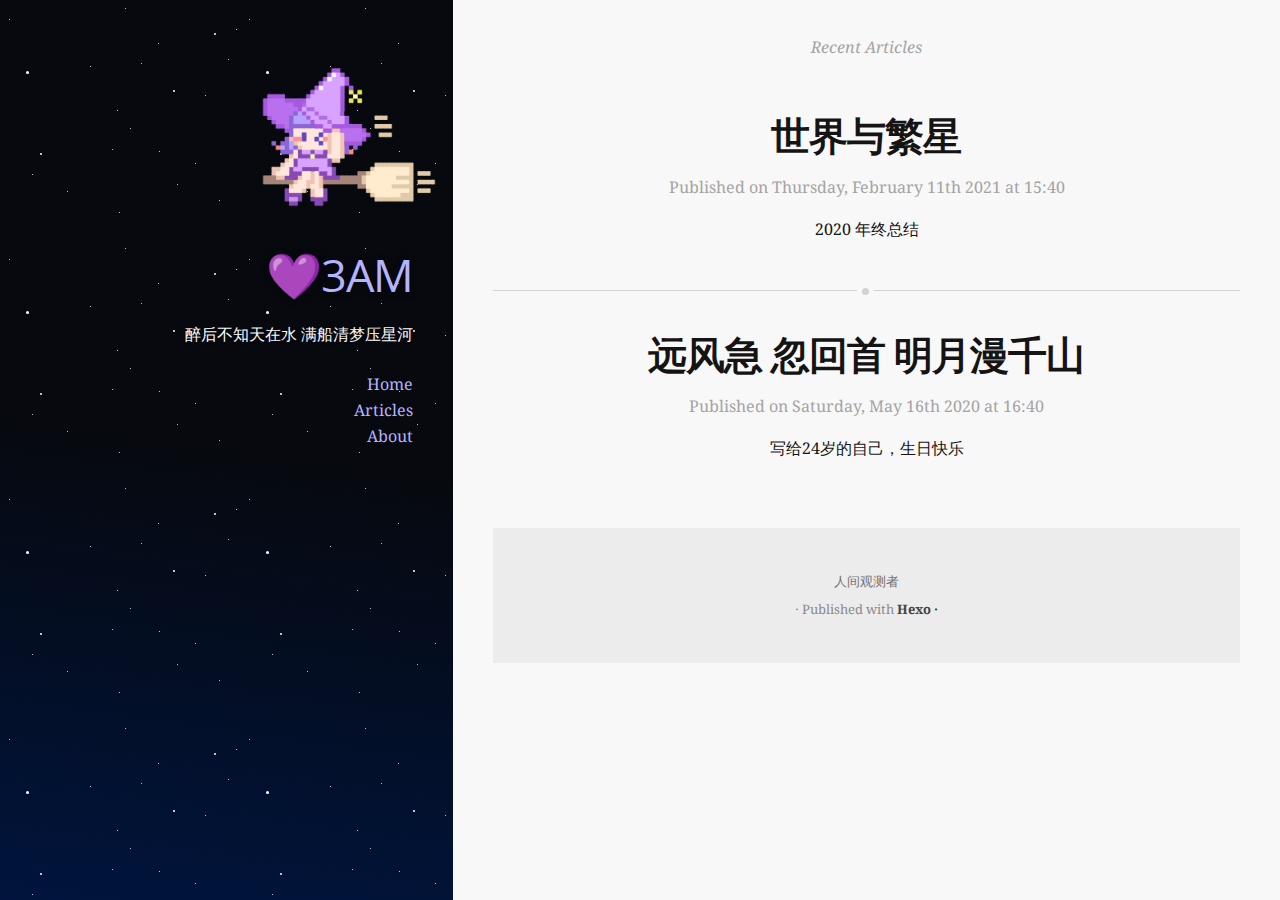
==== commit 417ef8b8: "Site updated: 2021-02-11 16:19:47" ====
--- a/index.html
+++ b/index.html
@@ -1 +1,2 @@
-<!DOCTYPE html><html lang="en-us"><head><meta charset="UTF-8"><meta http-equiv="X-UA-Compatible" content="IE=edge,chrome=1"><title>💜3AM</title><meta name="description"><meta name="generator" content="💜3AM"><meta name="author" content="婴"><meta name="keywords" content="人间观测者"><meta name="HandheldFriendly" content="True"><meta name="MobileOptimized" content="320"><meta name="viewport" content="width=device-width,initial-scale=1.0,maximum-scale=1,user-scalable=0"><link rel="stylesheet" type="text/css" href="/styles/screen.css"><link rel="apple-touch-icon" sizes="57x57" href="/images/apple-touch-icon-57x57.png"><link rel="apple-touch-icon" sizes="60x60" href="/images/apple-touch-icon-60x60.png"><link rel="apple-touch-icon" sizes="72x72" href="/images/apple-touch-icon-72x72.png"><link rel="apple-touch-icon" sizes="76x76" href="/images/apple-touch-icon-76x76.png"><link rel="apple-touch-icon" sizes="114x114" href="/images/apple-touch-icon-114x114.png"><link rel="apple-touch-icon" sizes="120x120" href="/images/apple-touch-icon-120x120.png"><link rel="apple-touch-icon" sizes="144x144" href="/images/apple-touch-icon-144x144.png"><link rel="apple-touch-icon" sizes="152x152" href="/images/apple-touch-icon-152x152.png"><link rel="apple-touch-icon" sizes="180x180" href="/images/apple-touch-icon-180x180.png"><link rel="icon" type="image/png" sizes="16x16" href="/images/favicon-16x16.png"><link rel="icon" type="image/png" sizes="32x32" href="/images/favicon-32x32.png"><link rel="icon" type="image/png" sizes="96x96" href="/images/favicon-96x96.png"><link rel="icon" type="image/png" sizes="160x160" href="/images/favicon-160x160.png"><link rel="icon" type="image/png" sizes="192x192" href="/images/favicon-192x192.png"><meta name="msapplication-TileColor" content="#121315"><meta name="msapplication-TileImage" content="/images/mstile-144x144.png"></head><body itemscope itemtype="https://schema.org/WebPage"><header itemscope itemtype="https://schema.org/WPHeader"><a href="/"><img src="/images/svdb.png" alt="💜3AM" title="💜3AM"></a><h1><a href="/" alt="💜3AM" title="💜3AM" itemprop="headline">💜3AM</a></h1><p itemprop="description">醉后不知天在水 满船清梦压星河</p><nav itemscope itemtype="https://schema.org/SiteNavigationElement"><ul><li itemprop="name"><a href="/" alt="Home" title="Home" itemprop="url">Home</a></li><li itemprop="name"><a href="/articles" alt="Articles" title="Articles" itemprop="url">Articles</a></li><li itemprop="name"><a href="/about" alt="About" title="About" itemprop="url">About</a></li></ul></nav><div class="space"></div></header><main itemscope itemtype="https://schema.org/Blog"><h4 class="page-title">Recent Articles</h4><a href="/2021/02/11/annual-summary-2020/" class="article"><article itemscope itemprop="blogPost" itemtype="https://schema.org/BlogPosting" class="item"><h2 itemprop="headline">世界与繁星</h2><span class="post-meta">Published on<time itemprop="datePublished" datetime="2021-02-11T07:40:29.000Z"> Thursday, February 11th 2021 at 15:40</time>, 1 min read</span><p itemprop="text" class="post-excerpt">2020 年终总结</p></article></a><a href="/2020/05/16/happy-24th-brithday/" class="article"><article itemscope itemprop="blogPost" itemtype="https://schema.org/BlogPosting" class="item"><h2 itemprop="headline">远风急 忽回首 明月漫千山</h2><span class="post-meta">Published on<time itemprop="datePublished" datetime="2020-05-16T08:40:39.000Z"> Saturday, May 16th 2020 at 16:40</time>, 1 min read</span><p itemprop="text" class="post-excerpt">写给24岁的自己，生日快乐</p></article></a><footer itemscope itemtype="https://schema.org/WPFooter"><section class="pubkey">人间观测者</section><section class="copyright"><a>MIT License</a>&middot; Published with<a>Hexo</a></section></footer></main></body></html>+<!DOCTYPE html><html lang="en-us"><head><meta charset="UTF-8"><meta http-equiv="X-UA-Compatible" content="IE=edge,chrome=1"><title>💜3AM</title><meta name="description"><meta name="generator" content="💜3AM"><meta name="author" content="婴"><meta name="keywords" content="人间观测者"><meta name="HandheldFriendly" content="True"><meta name="MobileOptimized" content="320"><meta name="viewport" content="width=device-width,initial-scale=1.0,maximum-scale=1,user-scalable=0"><link rel="stylesheet" type="text/css" href="/styles/screen.css"><link rel="apple-touch-icon" sizes="57x57" href="/images/apple-touch-icon-57x57.png"><link rel="apple-touch-icon" sizes="60x60" href="/images/apple-touch-icon-60x60.png"><link rel="apple-touch-icon" sizes="72x72" href="/images/apple-touch-icon-72x72.png"><link rel="apple-touch-icon" sizes="76x76" href="/images/apple-touch-icon-76x76.png"><link rel="apple-touch-icon" sizes="114x114" href="/images/apple-touch-icon-114x114.png"><link rel="apple-touch-icon" sizes="120x120" href="/images/apple-touch-icon-120x120.png"><link rel="apple-touch-icon" sizes="144x144" href="/images/apple-touch-icon-144x144.png"><link rel="apple-touch-icon" sizes="152x152" href="/images/apple-touch-icon-152x152.png"><link rel="apple-touch-icon" sizes="180x180" href="/images/apple-touch-icon-180x180.png"><link rel="icon" type="image/png" sizes="16x16" href="/images/favicon-16x16.png"><link rel="icon" type="image/png" sizes="32x32" href="/images/favicon-32x32.png"><link rel="icon" type="image/png" sizes="96x96" href="/images/favicon-96x96.png"><link rel="icon" type="image/png" sizes="160x160" href="/images/favicon-160x160.png"><link rel="icon" type="image/png" sizes="192x192" href="/images/favicon-192x192.png"><meta name="msapplication-TileColor" content="#121315"><meta name="msapplication-TileImage" content="/images/mstile-144x144.png"></head><body itemscope itemtype="https://schema.org/WebPage"><header itemscope itemtype="https://schema.org/WPHeader"><a href="/"><img src="/images/svdb.png" alt="💜3AM" title="💜3AM"></a><h1><a href="/" alt="💜3AM" title="💜3AM" itemprop="headline">💜3AM</a></h1><p itemprop="description">醉后不知天在水 满船清梦压星河</p><nav itemscope itemtype="https://schema.org/SiteNavigationElement"><ul><li itemprop="name"><a href="/" alt="Home" title="Home" itemprop="url">Home</a></li><li itemprop="name"><a href="/articles" alt="Articles" title="Articles" itemprop="url">Articles</a></li><li itemprop="name"><a href="/about" alt="About" title="About" itemprop="url">About</a></li></ul></nav><div class="space"></div></header><main itemscope itemtype="https://schema.org/Blog"><h4 class="page-title">Recent Articles</h4><a href="/2021/02/11/annual-summary-2020/" class="article"><article itemscope itemprop="blogPost" itemtype="https://schema.org/BlogPosting" class="item"><h2 itemprop="headline">世界与繁星</h2><span class="post-meta">Published on<time itemprop="datePublished" datetime="2021-02-11T07:40:29.000Z"> Thursday, February 11th 2021 at 15:40</time> </span><p itemprop="text" class="post-excerpt">2020 年终总结</p></article></a><a href="/2020/05/16/happy-24th-brithday/" class="article"><article itemscope itemprop="blogPost" itemtype="https://schema.org/BlogPosting" class="item"><h2 itemprop="headline">远风急 忽回首 明月漫千山</h2><span class="post-meta">Published on<time itemprop="datePublished" datetime="2020-05-16T08:40:39.000Z"> Saturday, May 16th 2020 at 16:40</time> </span><p itemprop="text" class="post-excerpt">写给24岁的自己，生日快乐</p></article></a><footer itemscope itemtype="https://schema.org/WPFooter"><section class="pubkey">人间观测者</section><section class="copyright"> 
+&middot; Published with<a href="https://hexo.io/" target="_blank" rel="noopener"> Hexo  &middot;</a></section></footer></main></body></html>